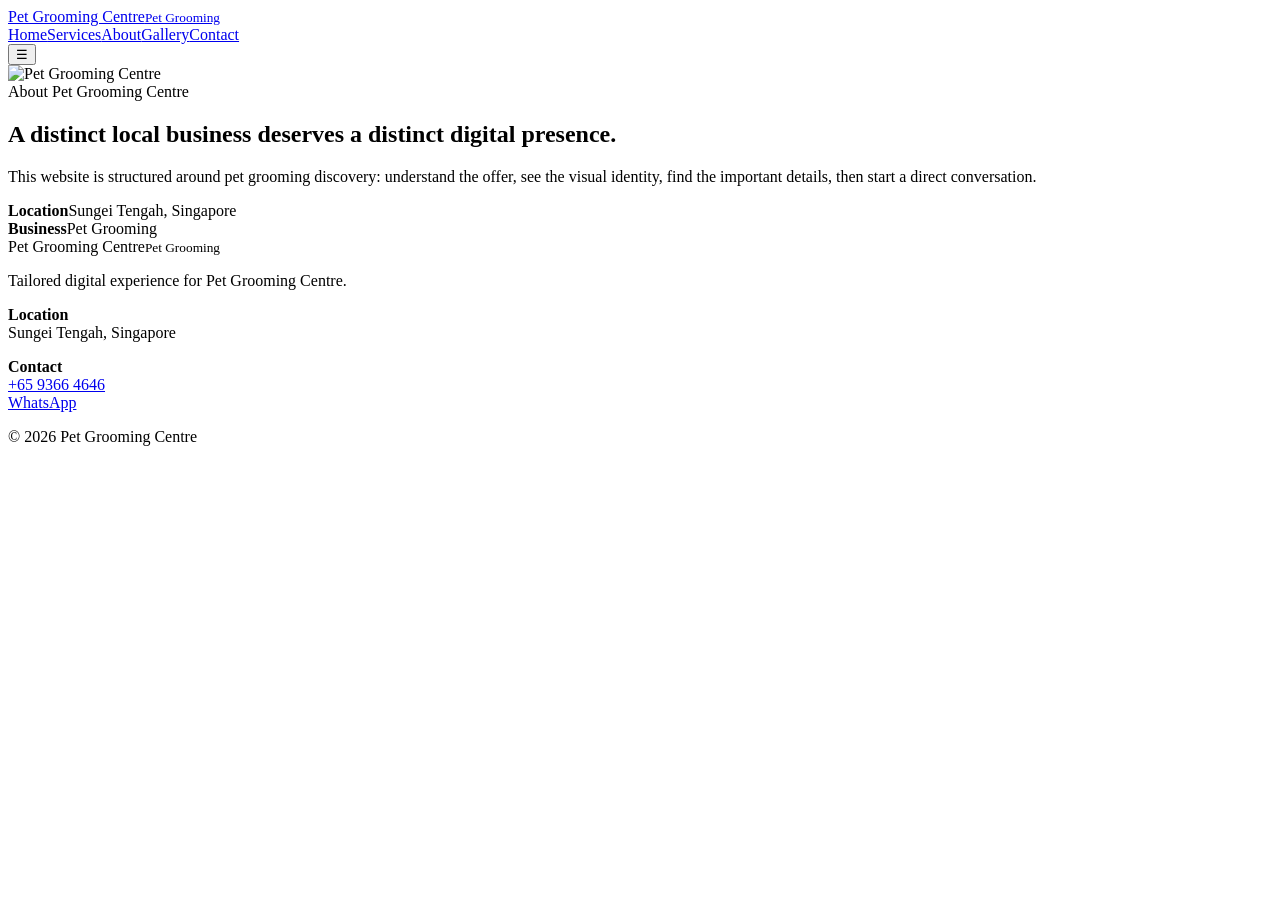
==== about.html @ bb714aa6 "Build Pet Grooming Centre website" ====
<!doctype html><html><head><meta charset="utf-8"><meta name="viewport" content="width=device-width,initial-scale=1"><meta name="theme-color" content="#090a0c"><title>Pet Grooming Centre — about</title><link rel="stylesheet" href="styles.css"></head><body style="--a:#8ee3f5"><header class="nav"><div class="wrap navin"><a class="brand" href="index.html">Pet Grooming Centre<small>Pet Grooming</small></a><nav class="links"><a href="index.html">Home</a><a href="services.html">Services</a><a href="about.html">About</a><a href="gallery.html">Gallery</a><a href="contact.html">Contact</a></nav><button class="menu">☰</button></div></header><main><section><div class="wrap split"><div class="panel wipe"><img src="https://images.unsplash.com/photo-1517849845537-4d257902454a?auto=format&fit=crop&w=1800&q=85" alt="Pet Grooming Centre"></div><div class="panel copy reveal"><div class="ey">About Pet Grooming Centre</div><h2>A distinct local business deserves a distinct digital presence.</h2><p>This website is structured around pet grooming discovery: understand the offer, see the visual identity, find the important details, then start a direct conversation.</p><div class="facts"><div class="fact"><b>Location</b><span>Sungei Tengah, Singapore</span></div><div class="fact"><b>Business</b><span>Pet Grooming</span></div></div></div></div></section></main><footer class="footer"><div class="wrap foot"><div><div class="brand">Pet Grooming Centre<small>Pet Grooming</small></div><p>Tailored digital experience for Pet Grooming Centre.</p></div><div><p><b>Location</b><br>Sungei Tengah, Singapore</p></div><div><p><b>Contact</b><br><a href="tel:+65 9366 4646">+65 9366 4646</a><br><a href="https://wa.me/6593664646?text=Hi Pet Grooming Centre, I'd like to enquire." target="_blank">WhatsApp</a></p></div></div><div class="wrap copyr">© 2026 Pet Grooming Centre</div></footer><script src="script.js"></script></body></html>
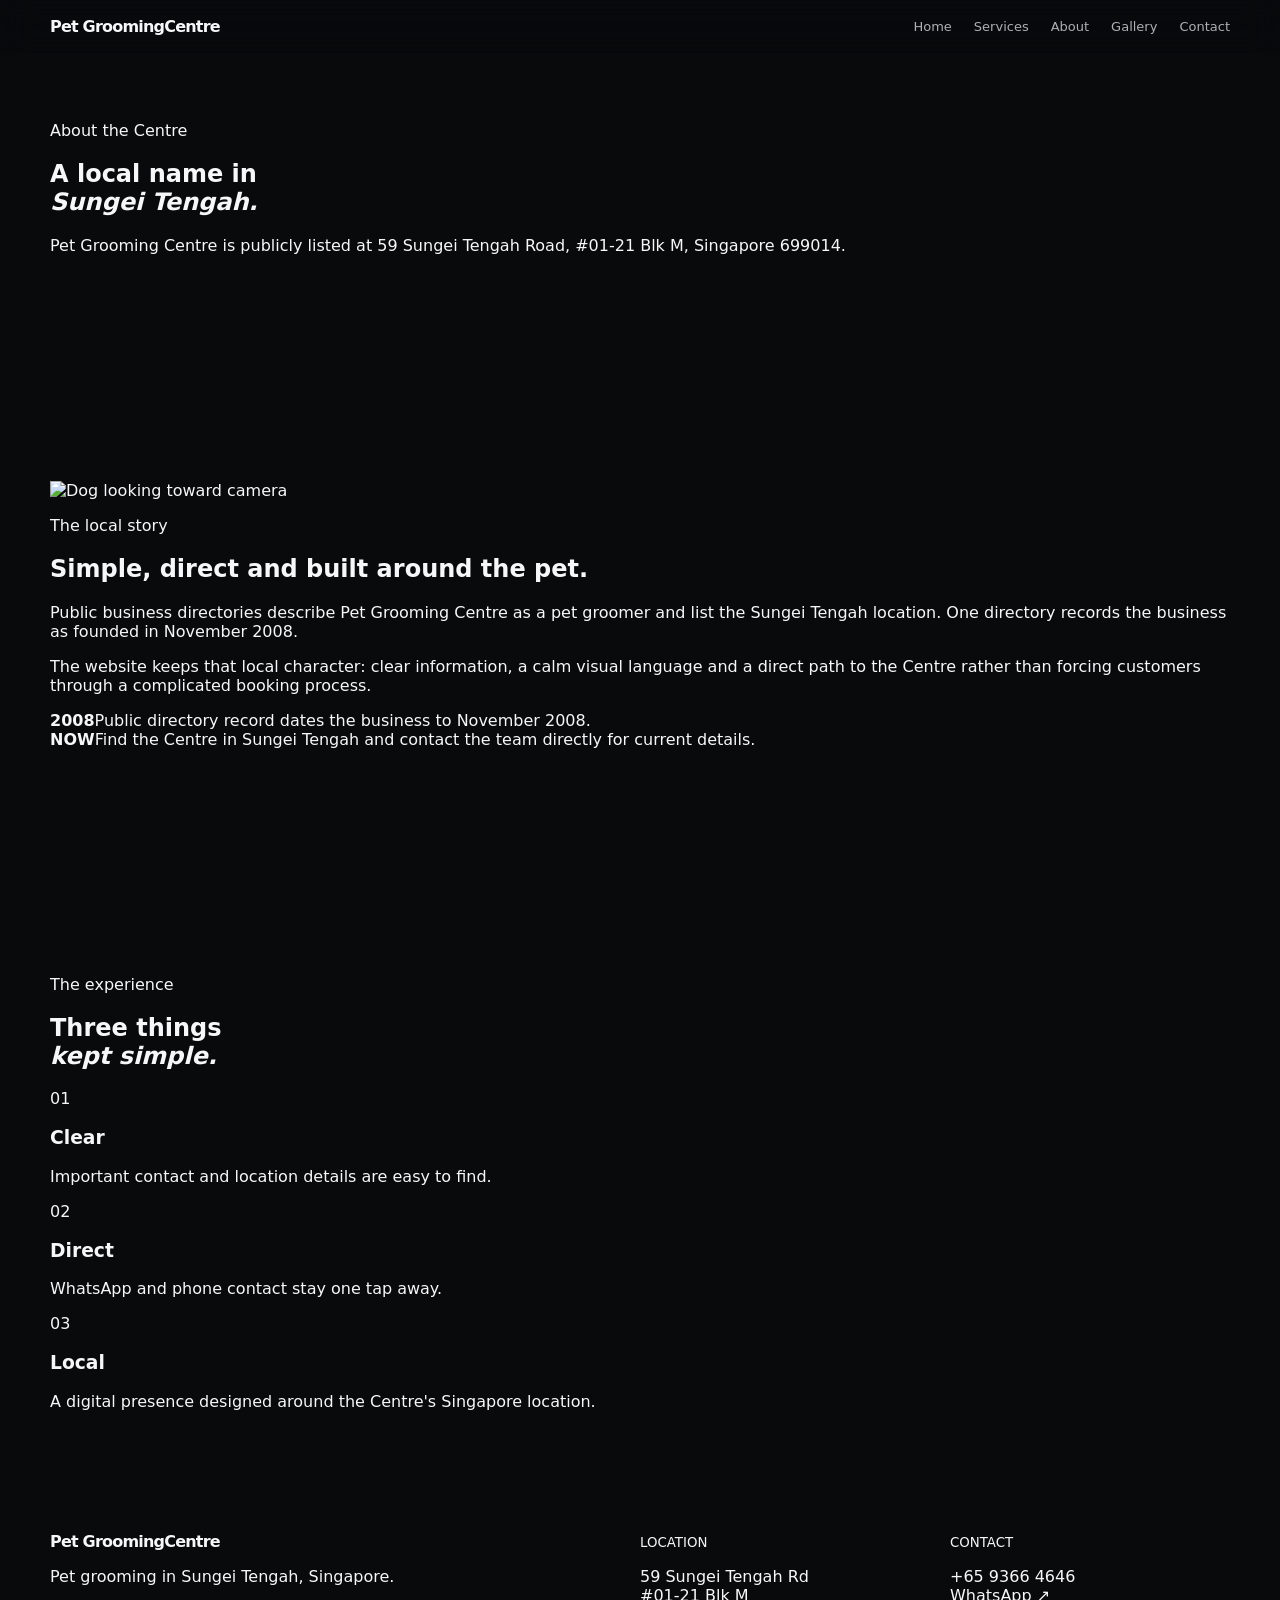
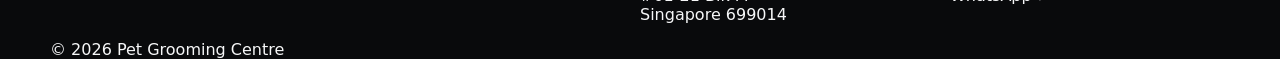
==== commit 17d1fa46: "Rebuild S4 for Pet Grooming Centre — about.html" ====
--- a/about.html
+++ b/about.html
@@ -1 +1,6 @@
-<!doctype html><html><head><meta charset="utf-8"><meta name="viewport" content="width=device-width,initial-scale=1"><meta name="theme-color" content="#090a0c"><title>Pet Grooming Centre — about</title><link rel="stylesheet" href="styles.css"></head><body style="--a:#8ee3f5"><header class="nav"><div class="wrap navin"><a class="brand" href="index.html">Pet Grooming Centre<small>Pet Grooming</small></a><nav class="links"><a href="index.html">Home</a><a href="services.html">Services</a><a href="about.html">About</a><a href="gallery.html">Gallery</a><a href="contact.html">Contact</a></nav><button class="menu">☰</button></div></header><main><section><div class="wrap split"><div class="panel wipe"><img src="https://images.unsplash.com/photo-1517849845537-4d257902454a?auto=format&fit=crop&w=1800&q=85" alt="Pet Grooming Centre"></div><div class="panel copy reveal"><div class="ey">About Pet Grooming Centre</div><h2>A distinct local business deserves a distinct digital presence.</h2><p>This website is structured around pet grooming discovery: understand the offer, see the visual identity, find the important details, then start a direct conversation.</p><div class="facts"><div class="fact"><b>Location</b><span>Sungei Tengah, Singapore</span></div><div class="fact"><b>Business</b><span>Pet Grooming</span></div></div></div></div></section></main><footer class="footer"><div class="wrap foot"><div><div class="brand">Pet Grooming Centre<small>Pet Grooming</small></div><p>Tailored digital experience for Pet Grooming Centre.</p></div><div><p><b>Location</b><br>Sungei Tengah, Singapore</p></div><div><p><b>Contact</b><br><a href="tel:+65 9366 4646">+65 9366 4646</a><br><a href="https://wa.me/6593664646?text=Hi Pet Grooming Centre, I'd like to enquire." target="_blank">WhatsApp</a></p></div></div><div class="wrap copyr">© 2026 Pet Grooming Centre</div></footer><script src="script.js"></script></body></html>+<!doctype html><html lang="en"><head><meta charset="utf-8"><meta name="viewport" content="width=device-width,initial-scale=1"><meta name="theme-color" content="#17352d"><title>About | Pet Grooming Centre</title><link rel="stylesheet" href="styles.css"></head><body>
+<header class="nav"><div class="wrap navin"><a class="brand" href="index.html"><span>Pet Grooming</span><strong>Centre</strong></a><nav class="links"><a href="index.html">Home</a><a href="services.html">Services</a><a class="active" href="about.html">About</a><a href="gallery.html">Gallery</a><a href="contact.html">Contact</a></nav><button class="menu" aria-label="Open menu">☰</button></div></header>
+<main><section class="page-hero compact"><div class="wrap"><p class="eyebrow">About the Centre</p><h1>A local name in<br><em>Sungei Tengah.</em></h1><p>Pet Grooming Centre is publicly listed at 59 Sungei Tengah Road, #01-21 Blk M, Singapore 699014.</p></div></section>
+<section><div class="wrap about-grid"><div class="about-photo"><img src="https://images.unsplash.com/photo-1558788353-f76d92427f16?auto=format&fit=crop&w=1400&q=85" alt="Dog looking toward camera"></div><div class="about-copy"><p class="eyebrow">The local story</p><h2>Simple, direct and built around the pet.</h2><p>Public business directories describe Pet Grooming Centre as a pet groomer and list the Sungei Tengah location. One directory records the business as founded in November 2008.</p><p>The website keeps that local character: clear information, a calm visual language and a direct path to the Centre rather than forcing customers through a complicated booking process.</p><div class="timeline"><div><b>2008</b><span>Public directory record dates the business to November 2008.</span></div><div><b>NOW</b><span>Find the Centre in Sungei Tengah and contact the team directly for current details.</span></div></div></div></div></section>
+<section class="values"><div class="wrap"><div class="section-head"><div><p class="eyebrow">The experience</p><h2>Three things<br><em>kept simple.</em></h2></div></div><div class="value-grid"><article><span>01</span><h3>Clear</h3><p>Important contact and location details are easy to find.</p></article><article><span>02</span><h3>Direct</h3><p>WhatsApp and phone contact stay one tap away.</p></article><article><span>03</span><h3>Local</h3><p>A digital presence designed around the Centre's Singapore location.</p></article></div></div></section></main>
+<footer><div class="wrap foot"><div><a class="brand" href="index.html"><span>Pet Grooming</span><strong>Centre</strong></a><p>Pet grooming in Sungei Tengah, Singapore.</p></div><div><small>LOCATION</small><p>59 Sungei Tengah Rd<br>#01-21 Blk M<br>Singapore 699014</p></div><div><small>CONTACT</small><p><a href="tel:+6593664646">+65 9366 4646</a><br><a href="https://wa.me/6593664646" target="_blank">WhatsApp ↗</a></p></div></div><div class="wrap copyright">© 2026 Pet Grooming Centre</div></footer><script src="script.js"></script></body></html>
--- a/styles.css
+++ b/styles.css
@@ -0,0 +1 @@
+:root{--bg:#090a0c;--card:#111419;--tx:#f6f7f8;--mut:#a6acb5;--line:#ffffff1b;--a:#8ee3f5;--max:1180px}*{box-sizing:border-box}html{scroll-behavior:smooth}body{margin:0;background:var(--bg);color:var(--tx);font-family:Inter,system-ui,sans-serif;overflow-x:hidden}a{color:inherit;text-decoration:none}.wrap{width:min(calc(100% - 36px),var(--max));margin:auto}.nav{position:fixed;z-index:9;inset:0 0 auto;padding:17px 0;background:#090a0c45;backdrop-filter:blur(16px);transition:.35s}.nav.sc{background:#090a0ced;border-bottom:1px solid var(--line)}.navin{display:flex;align-items:center;justify-content:space-between}.brand{font-weight:850;letter-spacing:-.05em}.brand small{display:block;color:var(--mut);font-size:9px;letter-spacing:.16em;text-transform:uppercase;margin-top:3px}.links{display:flex;gap:22px;font-size:13px}.links a{color:#d6d9de;opacity:.8}.links a:hover{color:var(--a);opacity:1}.menu{display:none;background:none;border:1px solid var(--line);color:#fff;border-radius:50%;width:42px;height:42px}.hero{min-height:100svh;position:relative;display:flex;align-items:end;overflow:hidden}.hero img{position:absolute;inset:0;width:100%;height:100%;object-fit:cover;filter:brightness(.62) saturate(.82);z-index:-2}.hero:after{content:'';position:absolute;inset:0;background:linear-gradient(90deg,#050607dd,#0506072b 70%),linear-gradient(0deg,#090a0c,transparent 42%);z-index:-1}.glow{position:absolute;width:45vw;height:45vw;border-radius:50%;background:var(--a);filter:blur(110px);opacity:.12;right:-12vw;top:8vh;animation:f 8s ease-in-out infinite}@keyframes f{50%{transform:translateY(25px) scale(1.08)}}.hero .wrap{padding:150px 0 78px}.ey{color:var(--a);font-size:10px;letter-spacing:.2em;text-transform:uppercase;font-weight:800}.hero h1{font-size:clamp(52px,9vw,112px);line-height:.88;letter-spacing:-.075em;max-width:920px;margin:18px 0 26px}.hero p{font-size:18px;line-height:1.65;color:#d0d4da;max-width:680px}.actions{display:flex;gap:12px;flex-wrap:wrap;margin-top:28px}.btn{display:inline-flex;padding:13px 19px;border:1px solid var(--line);border-radius:999px;background:#ffffff0b;font-size:13px;font-weight:750;transition:.3s}.btn:hover{transform:translateY(-3px)}.primary{background:var(--a);color:#080a0b;border-color:var(--a)}section{padding:105px 0}.head{display:flex;justify-content:space-between;gap:30px;align-items:end;margin-bottom:38px}.head h2{font-size:clamp(40px,6vw,72px);line-height:.9;letter-spacing:-.065em;margin:0}.head p{max-width:470px;color:var(--mut);line-height:1.75}.grid{display:grid;grid-template-columns:repeat(3,1fr);gap:15px}.card{min-height:215px;border:1px solid var(--line);border-radius:24px;padding:27px;background:linear-gradient(145deg,#ffffff0b,#ffffff03);position:relative;overflow:hidden;transition:.4s}.card:hover{transform:translateY(-7px);border-color:#ffffff3a}.card:after{content:'';position:absolute;width:130px;height:130px;border-radius:50%;background:var(--a);filter:blur(60px);opacity:.07;right:-60px;bottom:-60px}.num{font-size:10px;letter-spacing:.15em;color:var(--a);font-weight:800}.card h3{margin:42px 0 9px;font-size:21px}.card p{color:var(--mut);line-height:1.6;font-size:14px}.split{display:grid;grid-template-columns:1.05fr .95fr;gap:18px}.panel{border:1px solid var(--line);border-radius:28px;overflow:hidden;background:var(--card)}.panel img{width:100%;height:100%;min-height:430px;object-fit:cover}.copy{padding:46px}.copy h2{font-size:clamp(34px,5vw,58px);letter-spacing:-.06em;line-height:.95;margin:12px 0 20px}.copy p{color:var(--mut);line-height:1.8}.facts{display:grid;grid-template-columns:1fr 1fr;gap:15px;margin-top:30px}.fact{border-top:1px solid var(--line);padding-top:13px}.fact b{display:block;color:var(--mut);font-size:9px;letter-spacing:.15em;text-transform:uppercase;margin-bottom:6px}.gallery{display:grid;grid-template-columns:2fr 1fr 1fr;grid-auto-rows:250px;gap:12px}.gallery img{width:100%;height:100%;object-fit:cover;border-radius:19px}.gallery img:first-child{grid-row:span 2}.cta{padding:55px;border:1px solid var(--line);border-radius:30px;background:radial-gradient(circle at 85% 20%,#ffffff12,transparent 35%),var(--card)}.cta h2{font-size:clamp(42px,7vw,82px);letter-spacing:-.07em;line-height:.9;margin:12px 0 25px}.footer{border-top:1px solid var(--line);padding:55px 0 25px}.foot{display:grid;grid-template-columns:2fr 1fr 1fr;gap:30px}.footer p{color:var(--mut);font-size:13px;line-height:1.7}.copyr{margin-top:35px;padding-top:18px;border-top:1px solid var(--line);color:#686e78;font-size:10px}.reveal{opacity:0;transform:translateY(32px);transition:.85s cubic-bezier(.2,.7,.2,1)}.reveal.on{opacity:1;transform:none}.wipe{clip-path:inset(0 0 100% 0);transition:1s cubic-bezier(.77,0,.18,1)}.wipe.on{clip-path:inset(0)}@media(max-width:800px){.links{display:none}.menu{display:block}.nav.open .links{display:flex;position:absolute;top:70px;left:18px;right:18px;padding:18px;flex-direction:column;background:#111419;border:1px solid var(--line);border-radius:18px}.grid,.split,.foot{grid-template-columns:1fr}.head{display:block}.head p{margin-top:18px}.gallery{grid-template-columns:1fr 1fr;grid-auto-rows:180px}.gallery img:first-child{grid-column:span 2;grid-row:span 1}.copy{padding:30px}.facts{grid-template-columns:1fr}.hero h1{font-size:clamp(51px,15vw,85px)}section{padding:75px 0}}
